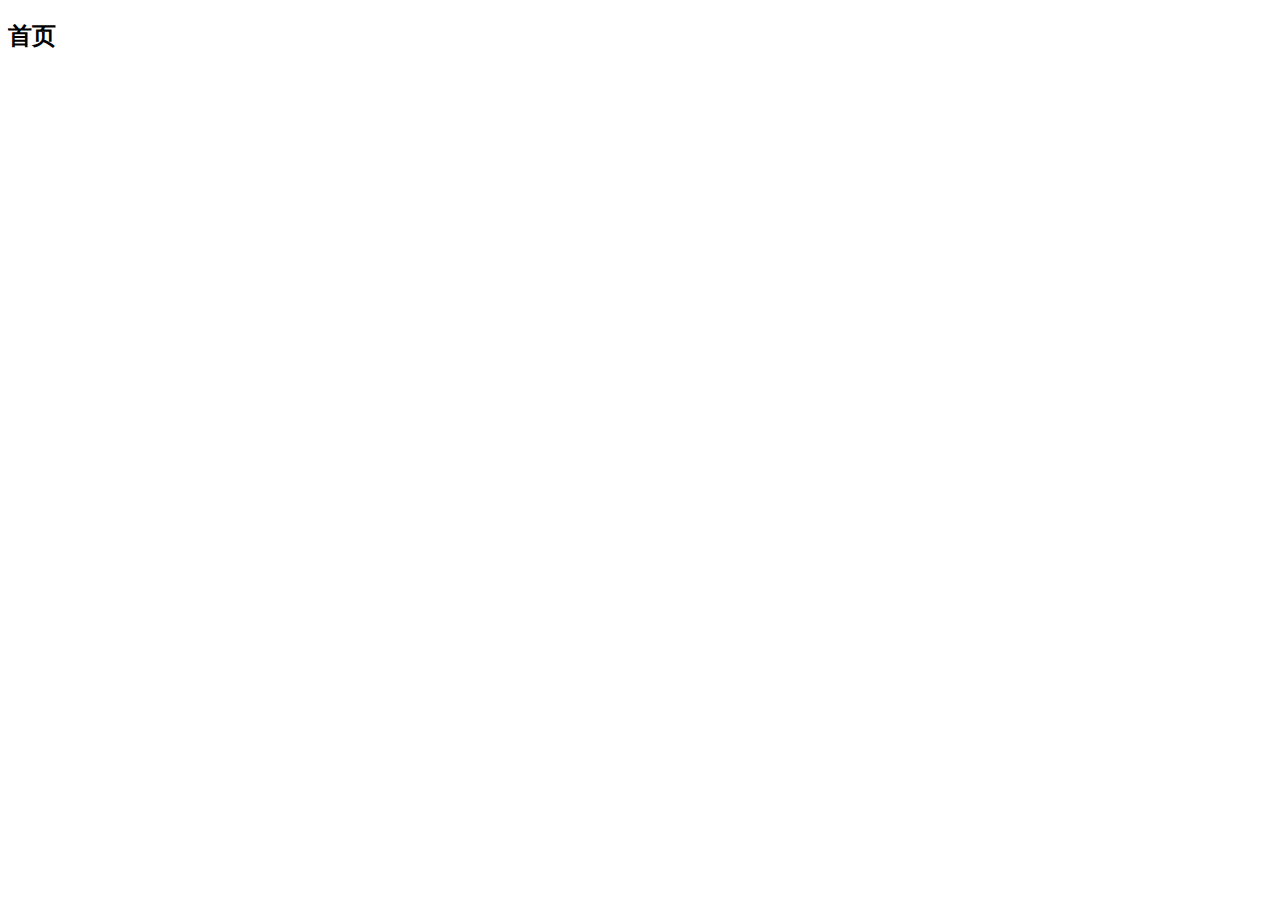
==== public/manage_my/index.html @ c98233fc "使用表单验证插件设置了表单验证" ====
<!DOCTYPE html>
<html lang="en">
<head>
    <meta charset="UTF-8">
    <meta name="viewport" content="width=device-width, initial-scale=1.0">
    <meta http-equiv="X-UA-Compatible" content="ie=edge">
    <title>Document</title>
</head>
<body>
    <h2>首页</h2>
</body>
</html>
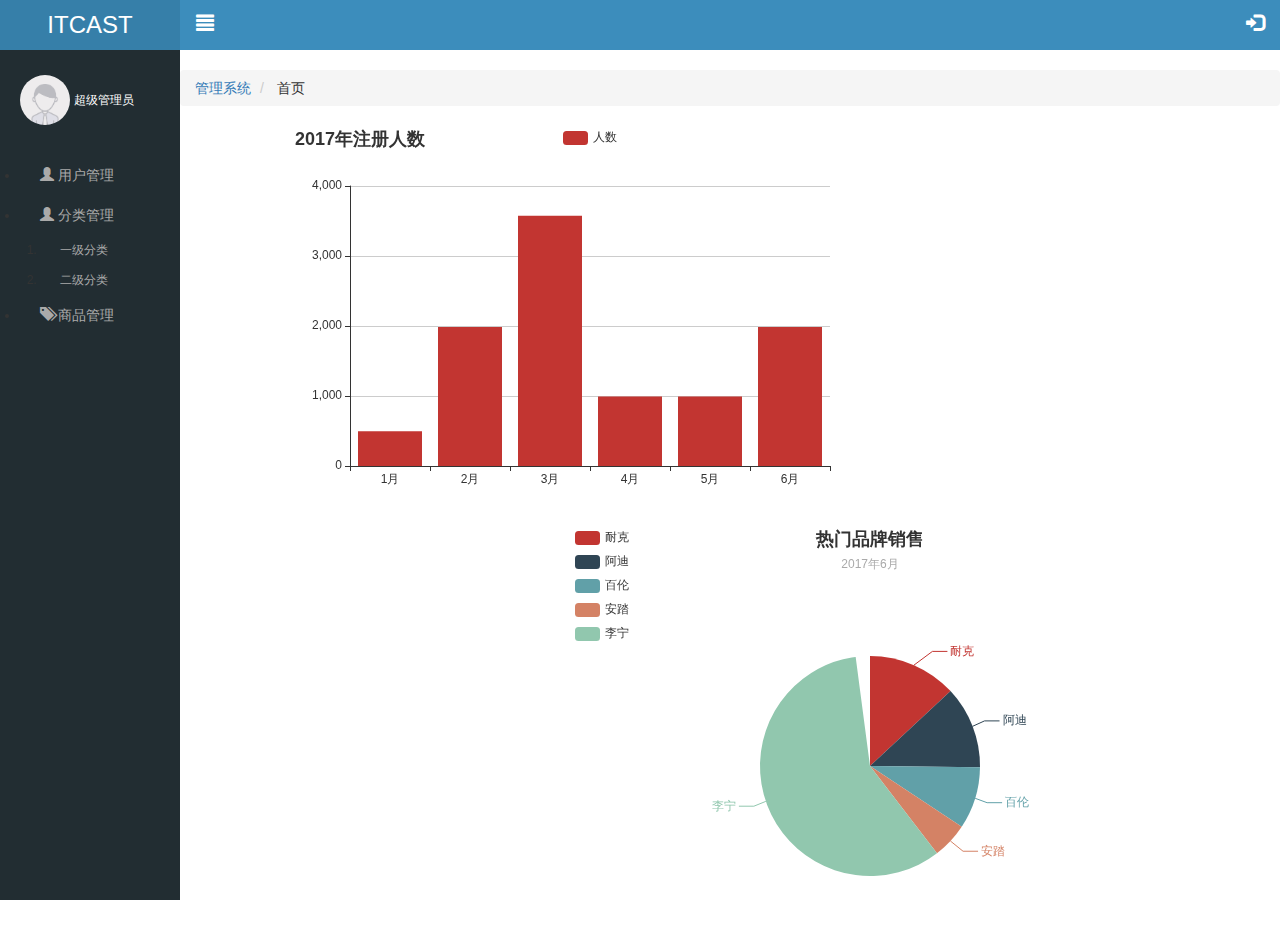
==== commit ba737263: "初始化index样式" ====
--- a/public/manage_my/index.html
+++ b/public/manage_my/index.html
@@ -1,12 +1,91 @@
 <!DOCTYPE html>
 <html lang="en">
+
 <head>
     <meta charset="UTF-8">
     <meta name="viewport" content="width=device-width, initial-scale=1.0">
     <meta http-equiv="X-UA-Compatible" content="ie=edge">
-    <title>Document</title>
+    <title>首页</title>
+    <link rel="stylesheet" href="./lib/bootstrap/css/bootstrap.css">
+    <link rel="stylesheet" href="./css/base.css">
+    <link rel="stylesheet" href="./css/index.css">
 </head>
+
 <body>
-    <h2>首页</h2>
+
+    <!-- 左边内容 -->
+    <div id="aside">
+        <div class="title">
+            <h3>
+                <a href="./index.html">ITCAST</a>
+            </h3>
+        </div>
+        <div class="content">
+            <div class="user">
+                <img src="./images/default.png" alt="">
+                <span>超级管理员</span>
+            </div>
+            <ul>
+                <li>
+                    <a href="#">
+                        <i class="glyphicon glyphicon-user"></i>
+                        <span>用户管理</span>
+                    </a>
+                </li>
+                <li>
+                    <a href="#">
+                        <i class="glyphicon glyphicon-user"></i>
+                        <span>分类管理</span>
+                    </a>
+                    <ol>
+                        <li>
+                            <a href="#">一级分类</a>
+                        </li>
+                        <li>
+                            <a href="#">二级分类</a>
+                        </li>
+                    </ol>
+                </li>
+                <li>
+                    <a href="#">
+                        <i class="glyphicon glyphicon-tags"></i>
+                        <span>商品管理</span>
+                    </a>
+                </li>
+            </ul>
+        </div>
+    </div>
+    <!-- 右边的内容 -->
+    <div id="section">
+        <div class="topbar ">
+            <a href="#" class="pull-left">
+                <i class="glyphicon glyphicon-align-justify"></i>
+            </a>
+            <a href="#" class="pull-right">
+                <i class="glyphicon glyphicon-log-in"></i>
+            </a>
+        </div>
+        <div class="nav">
+            <ol class="breadcrumb">
+                <li>
+                    <a href="#">管理系统</a>
+                </li>
+                <li>
+                    首页
+                </li>
+            </ol>
+        </div>
+        <!-- 柱状图 -->
+        <div class="pull-left" id="main" style="width: 600px;height:400px;"></div>
+        <!-- 饼状图 -->
+        <div class="pull-right" id="main1" style="width: 600px;height:400px;right:0;"></div>
+        
+        
+    </div>
+    <script src="./lib/jquery/jquery.min.js"></script>
+    <script src="./lib/bootstrap/js/bootstrap.min.js"></script>
+    <script src="./lib/echarts/echarts.min.js"></script>
+    <script src="./js/index.js"></script>
 </body>
+
 </html>--- a/public/manage_my/css/base.css
+++ b/public/manage_my/css/base.css
@@ -0,0 +1,11 @@
+* {
+    padding: 0;
+    margin: 0;
+}
+a:hover {
+    text-decoration: none;
+}
+
+h3 {
+    margin: 0;
+}--- a/public/manage_my/css/index.css
+++ b/public/manage_my/css/index.css
@@ -0,0 +1,99 @@
+html,body {
+    height: 100%;
+}
+#aside {
+    height: 100%;
+    width: 180px;
+    background-color: #222d32;
+    position: absolute;
+    left: 0;
+    top: 0;
+}
+#aside .title {
+    height: 50px;
+    background-color: #367fa9;
+}
+#aside .title a {
+    display: block;
+    text-align:center;
+    line-height: 50px;
+    color: #fff;
+}
+
+#aside .content {
+    padding:  25px 20px;
+}
+#aside .content .user {}
+#aside .content .user img {
+    width: 50px;
+    height: 50px;
+    border-radius: 50%;
+}
+#aside .content .user span {
+    color: #fff;
+    font-size: 12px;
+}
+#aside .content ul {
+    padding: 0;
+    margin-top: 30px;
+}
+#aside .content ul li {
+    line-height: 40px;
+    font-size: 14px;
+    padding-left: 20px;
+}
+#aside .content ul li a {
+    display: block;
+}
+#aside .content ul li a i {
+    
+    color: #aaaaaa;
+}
+#aside .content ul li a span {
+    
+    color: #aaaaaa;
+}
+#aside .content  ol {
+    padding-left: 0;
+}
+#aside .content  ol li {
+    font-size: 12px;
+    line-height: 30px;
+}
+#aside .content  ol li a {
+
+    color: #aaaaaa;
+}
+
+#section {
+    height: 100%;
+    padding-left: 180px;
+}
+#section .topbar {
+    height: 50px;
+    background-color: #3c8dbc;
+    line-height: 50px;
+}
+#section .topbar a {
+    width: 50px;
+    height: 50px;
+    text-align: center;
+}
+#section .topbar a i {
+    color: #fff;
+    font-size: 18px;
+}
+#section .nav {
+    margin-top: 20px;
+}
+#section .nav ol li {
+    font-size: 14px;
+}
+#section .nav ol li a {}
+
+#section #main {
+    margin-left: 10%;
+}
+#section #main1 {
+    margin-right: 10%;
+}
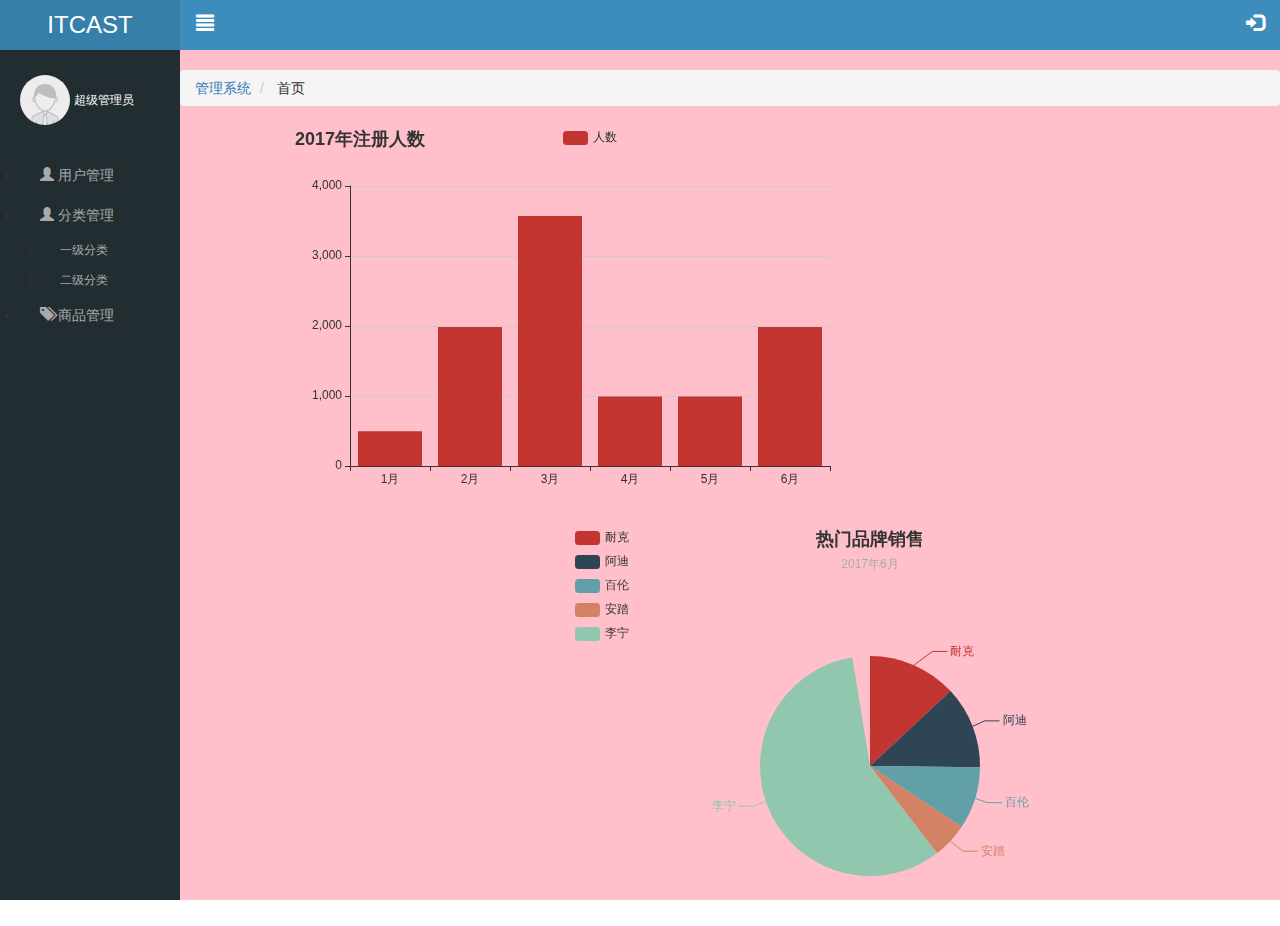
==== commit 69e8be8d: "添加了登出和判断是否登录验证" ====
--- a/public/manage_my/index.html
+++ b/public/manage_my/index.html
@@ -56,7 +56,7 @@
         </div>
     </div>
     <!-- 右边的内容 -->
-    <div id="section">
+    <div id="section" class="section">
         <div class="topbar ">
             <a href="#" class="pull-left">
                 <i class="glyphicon glyphicon-align-justify"></i>
@@ -80,6 +80,24 @@
         <!-- 饼状图 -->
         <div class="pull-right" id="main1" style="width: 600px;height:400px;right:0;"></div>
         
+        <!-- 退出登录模态框 -->
+        <div class="modal fade bs-example-modal-sm modal_sure" tabindex="-1" role="dialog">
+            <div class="modal-dialog modal-sm" role="document">
+              <div class="modal-content">
+                <div class="modal-header">
+                  <button type="button" class="close" data-dismiss="modal" aria-label="Close"><span aria-hidden="true">&times;</span></button>
+                  <h4 class="modal-title">温馨提示</h4>
+                </div>
+                <div class="modal-body">
+                  <p class="text-danger"><i class="glyphicon glyphicon-exclamation-sign"></i> 你确定要退出后台管理系统</p>
+                </div>
+                <div class="modal-footer">
+                  <button type="button" class="btn btn-default" data-dismiss="modal">取消</button>
+                  <button type="button" class="btn btn-danger btn-sure">确定</button>
+                </div>
+              </div><!-- /.modal-content -->
+            </div><!-- /.modal-dialog -->
+          </div>
         
     </div>
     <script src="./lib/jquery/jquery.min.js"></script>
--- a/public/manage_my/css/index.css
+++ b/public/manage_my/css/index.css
@@ -68,6 +68,10 @@
 #section {
     height: 100%;
     padding-left: 180px;
+    background-color: pink;
+}
+#section.hide_left {
+    padding-left: 0;
 }
 #section .topbar {
     height: 50px;
